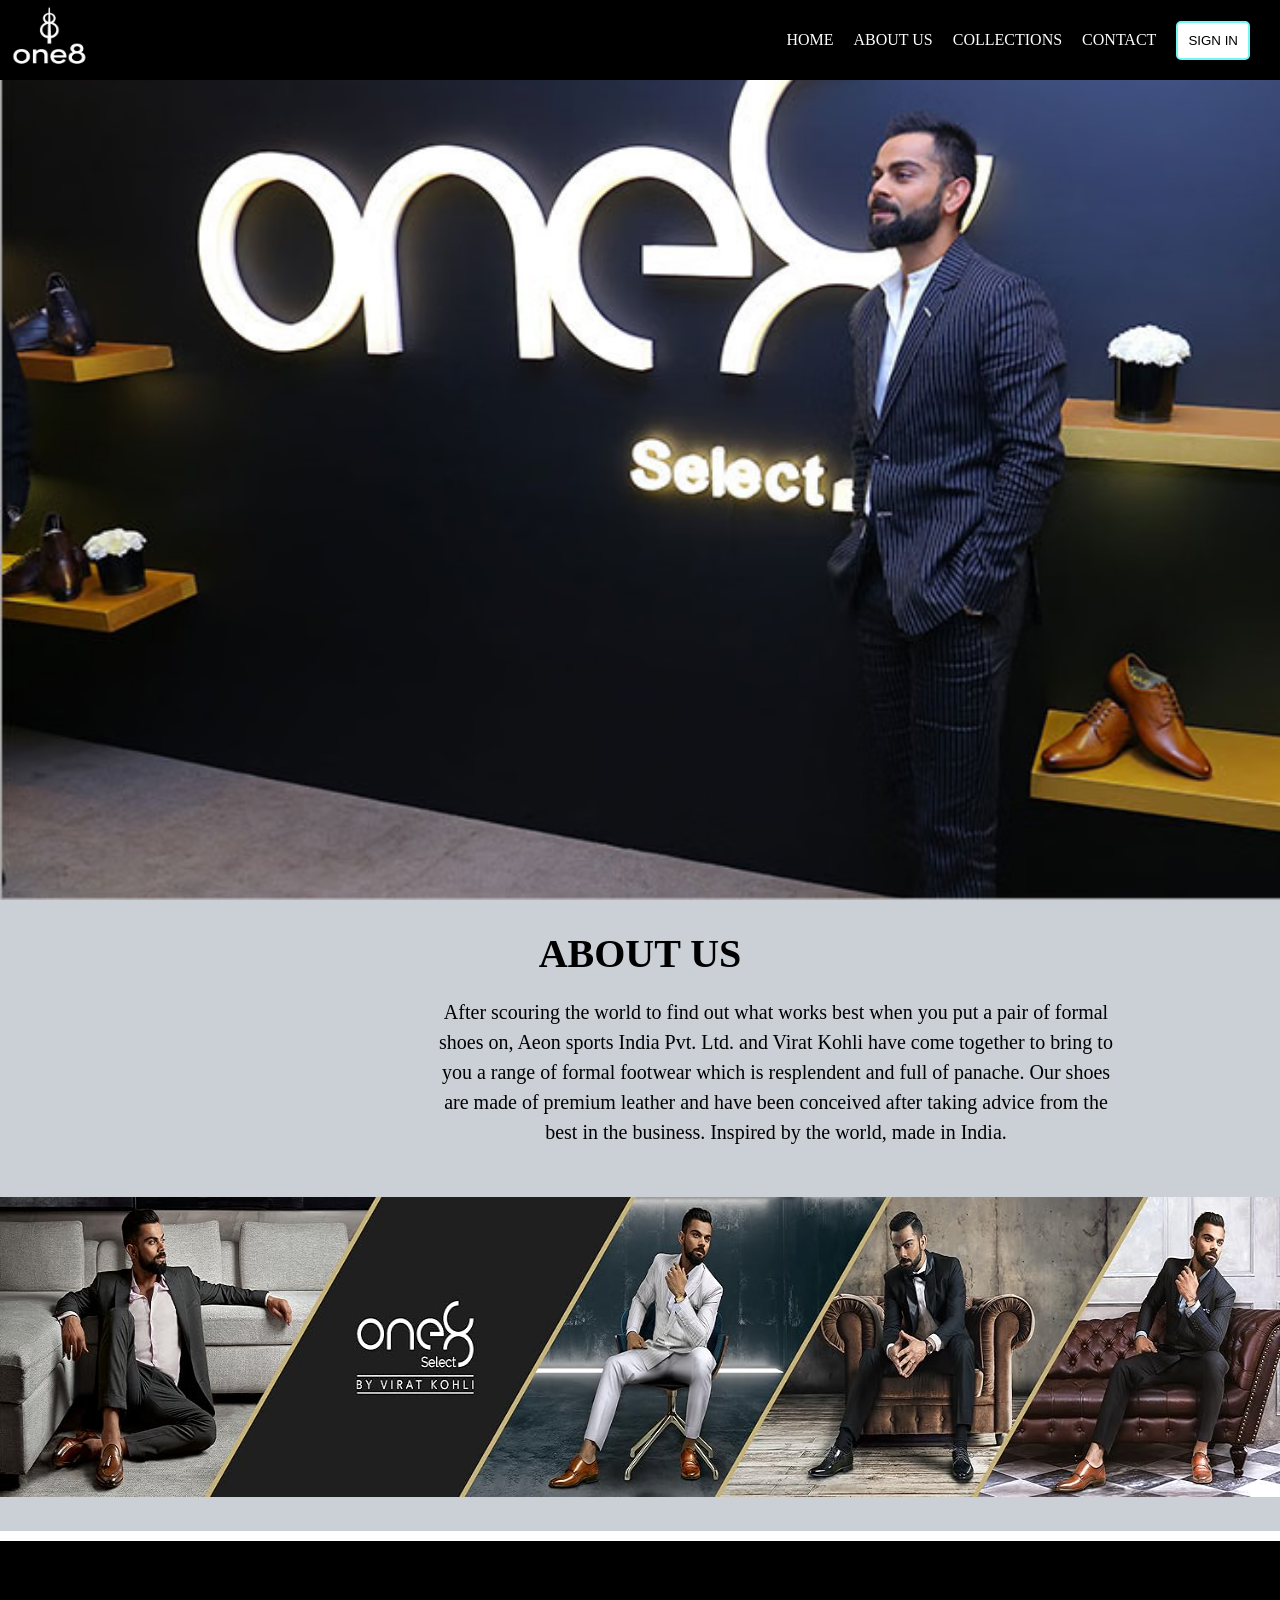
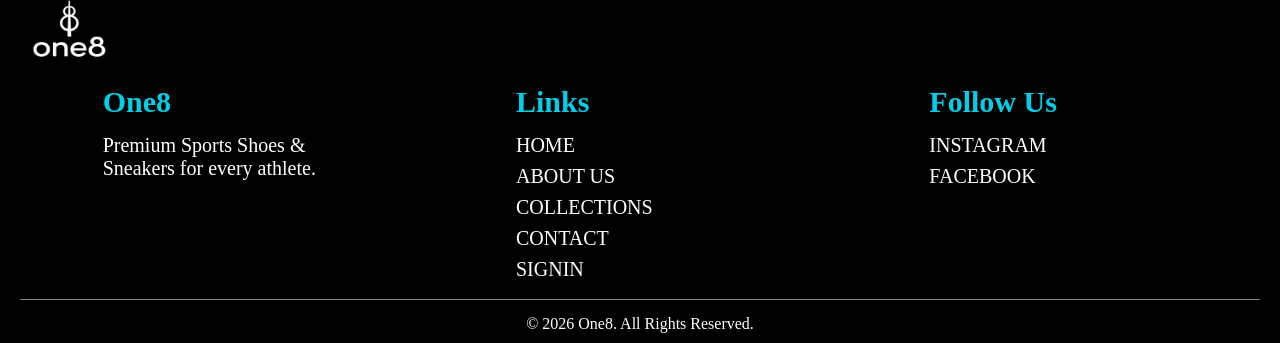
==== About.html @ 0a0567b2 "first commit" ====
<!DOCTYPE html>
<html lang="en">

<head>
    <meta charset="UTF-8">
    <meta name="viewport" content="width=device-width, initial-scale=1.0">
    <title>About Us</title>
    <link rel="stylesheet" href="./styleone8.css">
     <link rel="icon" href="./public/images (2).png">
</head>

<body>
    

        <nav>
            <div class="navlogo">
                <img width="100px" height="100px" src="./public/images__3_-removebg-preview.png">

            </div>

            <div class="navmenu">

                <a href="./index4.html">
                <p>HOME</p>
            </a>


                <a href="./About.html">
                    <p>ABOUT US</p>
                </a>
                 <a href="./Collection.html">
                <p>COLLECTIONS</p>
            </a>
                <a href="./contact.html">
                <p>CONTACT</p>
            </a>

           <a href="./signin.html">
                <button>SIGN IN</button>
                
            </a>

                

            </div>
        </nav>
        <section class="firstsection">

            
        </section>

        <section class="secondsection">
            <div class="abt">
                <h1>ABOUT US</h1>
                <div class="pp">
                    <p>After scouring the world to find out what works best when you put a pair of formal shoes on, Aeon
                        sports India Pvt. Ltd. and Virat Kohli have come together to bring to you a range of formal
                        footwear which is resplendent and full of panache. Our shoes are made of premium leather and
                        have been conceived after taking advice from the best in the business. Inspired by the world,
                        made in India.</p>

                </div>


            </div>
        </section>

        <section class="thirdsection">
            <div class="abt3">
                <img width="100%" height="300vh" src="./public/abt.jpg">

            </div>
    </div>
    </section>

    <footer>

        <div class="navlogo">
            <img width="100px" height="100px" src="./public/images__3_-removebg-preview.png">

        </div>
        <div class="footer-content">

            <div class="footer-section">
                <h2>One8</h2>
                <p>Premium Sports Shoes & Sneakers for every athlete.</p>
            </div>

            <div class="footer-section">
                <h2> Links</h2>
                
                <a href="./index4.html">
                <p>HOME</p>
            </a>


                <a href="./About.html">
                    <p>ABOUT US</p>
                </a>

                 <a href="./Collection.html">
                <p>COLLECTIONS</p>
            </a>
               
            <a href="./contact.html">
                <p>CONTACT</p>
            </a>


               <a href="./signin.html">
                <p>SIGNIN</p>
            </a>
            </div>



            <div class="footer-section">
                <h2>Follow Us</h2>
                <a href="./link.district.in/DSTRKT/one8slOne8">
                    <p>INSTAGRAM</p>
                </a>

                <a href="./https://one8.com/">
                    <p>FACEBOOK</p>
                </a>
                
            </div>

        </div>

        <div class="footer-bottom">
            <p>© 2026 One8. All Rights Reserved.</p>
        </div>
    </footer>





    </div>
</body>

</html>
---- styleone8.css ----
* {
        margin: 0;
        padding: 0;
        box-sizing: border-box;
}


nav {
        background-color: black;
        display: flex;
        height: 80px;
        justify-content: space-between;
        align-items: center;
        position: fixed;
        width: 100%;
        z-index: 10000000;



}

.navmenu {
        display: flex;
        column-gap: 20px;
        align-items: center;
        margin-right: 30px;
        color: white;
}

button {
        background-color: white;
        color: black;
        border: 2px solid #72f7f2;
        padding: 10px;
        border-radius: 5px;
        cursor: pointer;
        transition: 0.3s;


}


button:hover {
        background-color: #72f7f2;
        transform: scale(1.05);


}

a {
        text-decoration: none;
        color: white;
}

a:hover {
        color: #72f7f2;
}


.hero {
        background-image: url(/public/03.webp);
        background-size: cover;
        background-position: center;
        color: white;
        background-size: cover;
        height: 100vh;
        width: 100%;
        padding-top: 350px;


}


.background {

        background-size: cover;
        align-items: center;
        display: flex;
        justify-content: center;
        height: 250px;
        width: 100%;
}

.transbox {
        background-color: transparent;
        -webkit-backdrop-filter: blur(4px);
        backdrop-filter: blur(50px);
        padding: 20px;
        margin: 30px;
        font-weight: bold;
        border-radius: 15px;

}

.bt {
        padding: 20px 900px;

}

.heading {
        text-align: center;
        padding: 30px;
}

.cards {
        display: flex;
        flex-direction: column;
        justify-content: space-evenly;
        width: 25%;
        background-color: white;
        box-shadow: rgba(0, 0, 0, 0.35) 0px 5px 15px;
        border-radius: 10px;

}

section {
        background-color: rgba(112, 128, 144, 0.368);
        padding-bottom: 30px;

}

.allcards {
        display: flex;
        justify-content: space-around;
}

.our {
        text-align: center;
        padding: 30px;


}

.cardimg {
        padding: 20px;
        margin: 0 auto;
}

.content {
        text-align: center;



}

.desc {
        padding: 10px;
}

.button {
        padding: 20px;

}

.bg {
        background-color: white;
        height: 35vh;
        box-shadow: rgba(0, 0, 0, 0.35) 0px 5px 15px;

}

.why {
        text-align: center;
        line-height: 1.5;



}


.us {
        display: flex;
        flex-direction: column;
        padding: 30px;
        justify-content: space-evenly;
        margin-right: 50px 0;


}

.cc {

        width: 80px;
        height: 80px;
        display: flex;
        flex-direction: column;
        margin-left: 10px;


}

.ww {
        padding: 10px 0 20px;

}

.tt {
        display: flex;
        justify-content: space-around;

}

.navlogo1 {
        padding-right: 50px;
}



footer {

        background-color: #000;
        color: white;
        padding: 40px 20px 10px;
        margin-top: 10px;

}

.footer-content {
        display: flex;
        justify-content: space-around;
        flex-wrap: wrap;
}

.footer-section {
        width: 20%;
        font-size: 20px;


}

.footer-section h2 {
        margin-bottom: 15px;
        color: #00cfe8;
}

.footer-section p {
        margin: 8px 0;
}

.footer-bottom {
        text-align: center;
        border-top: 1px solid gray;
        margin-top: 10px;
        padding-top: 15px;
}


.firstsection {
        background-image: url(./public/92917-ViratKohliOne8Select.avif);
        background-size: cover;
        height: 100vh;
}

.abt h1 {
        font-size: 40px;
}

.secondsection {
        text-align: center;
        padding: 30px;

}

.pp {
        padding: 20px;
        text-align: center;
        width: 60%;
        margin-left: 380px;
        font-size: 20px;
        line-height: 1.5;


}

.section1 {
        background-size: cover;
        height: 100vh;
        background-image: url(./public/maxresdefault.jpg);


}



.second2 {
        text-align: center;
        padding: 30px;

}

.allcards01 {
        display: flex;
        justify-content: space-around;
}



.cards01 {
        display: flex;
        flex-direction: column;
        justify-content: space-evenly;
        width: 23%;
        background-color: white;
        box-shadow: rgba(0, 0, 0, 0.35) 0px 5px 15px;
        border-radius: 10px;

}


.heroes {
        background-image: url(./public/1822730-one8.webp);
        background-size: cover;
        background-position: center;
        color: white;
        background-size: cover;
        height: 100vh;
        width: 100%;


}


.background1 {

        background-size: cover;
        align-items: center;
        display: flex;
        justify-content: center;
        height: 250px;
        width: 100%;
}

.transbox1 {
        background-color: transparent;
        -webkit-backdrop-filter: blur(4px);
        backdrop-filter: blur(50px);
        padding: 20px;
        margin: 30px;
        font-weight: bold;
        border-radius: 15px;

}


.contact {
        text-align: center;
        padding: 50px;


}

.contact h1 {
        margin-bottom: 30px;
}

.contact form {
        width: 20%;
        margin: auto;


}

.contact input,
.contact textarea {
        width: 100%;
        padding: 12px;
        margin: 10px 0;


}

.contact button {
        background: #00cfe8;
        color: white;
        border: none;
        padding: 12px 25px;
        cursor: pointer;
}

.signin {
        text-align: center;
        padding: 100px;
        background: #00cfe8;
        height: 100vh;
}

.signin form {
        width: 30%;
        margin: auto;
        height: 15vh;

}

.signin input {
        width: 70%;
        padding: 12px;
        margin: 10px 0;
        border: 1px solid white;

}

.signin button {
        width: 30%;
        background: #00cfe8;
        color: white;
        border: none;
        padding: 12px;
        cursor: pointer;
}

.acc {
        margin-top: 20px;
}

.acc a {

        color: #00cfe8;

}

.ss {
        padding: 5px;
        width: 100%;
}

.cardss {
        display: flex;
        flex-direction: column;
        justify-content: space-evenly;
        width: 80%;
        background-color: white;
        box-shadow: rgba(0, 0, 0, 0.35) 0px 5px 15px;
        border-radius: 10px;
        margin: 60px;
        height: 350px;
        align-items: center;

}

.nm label {

        color: black;
        margin-right: 350px;
        margin-left: 60px;

}

.rm label {

        color: black;
        margin-right: 330px;
        margin-left: 60px;


}


.nm input {
        border: 1px solid black;
        border-radius: 5px;
        margin-left: 60px;


}

.rm input {
        border: 1px solid black;
        border-radius: 5px;
        margin-left: 60px;
}

.rm {
        display: flex;
        flex-direction: column;

}

.nm {
        display: flex;
        flex-direction: column;

}

.cc p {
        font-size: 20px;
        width: 150px;
}


.signincard {
        width: 400px;
        height: 600px;
        color: #00cfe8;
}
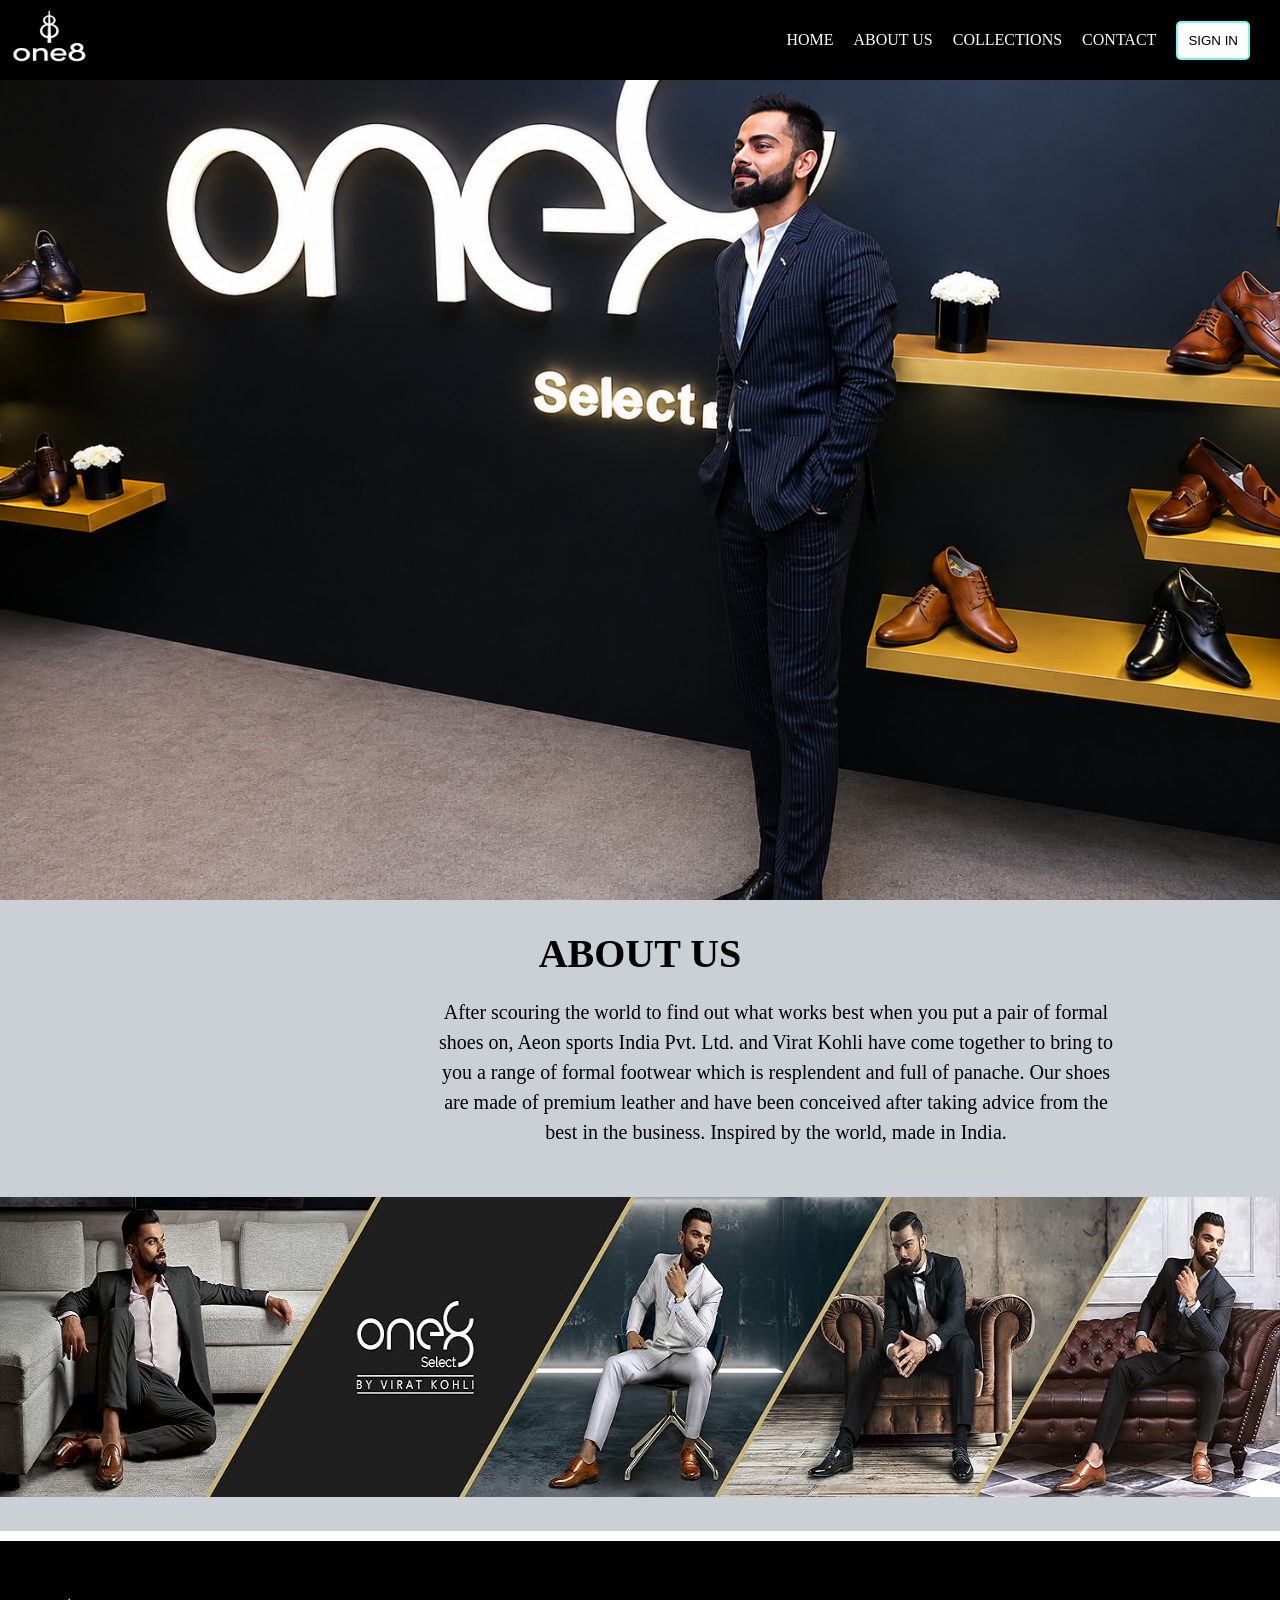
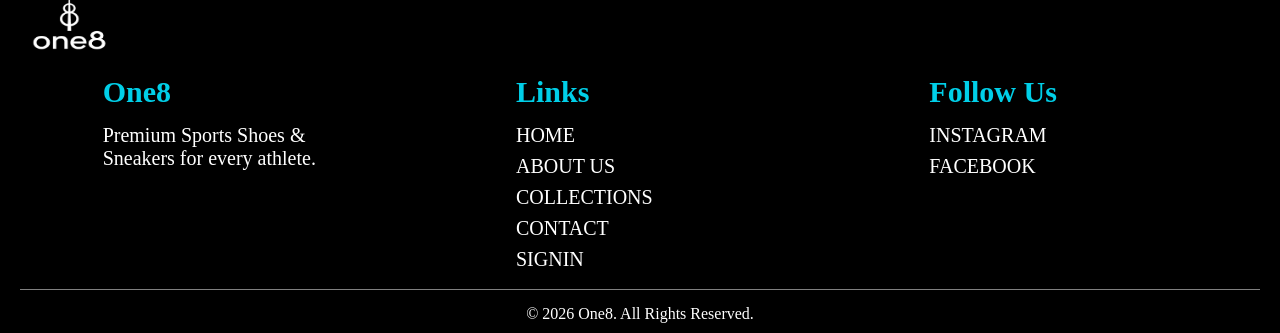
==== commit 383b2ca6: "dd" ====
--- a/About.html
+++ b/About.html
@@ -14,13 +14,13 @@
 
         <nav>
             <div class="navlogo">
-                <img width="100px" height="100px" src="./public/images__3_-removebg-preview.png">
+                <img  src="./public/images__3_-removebg-preview.png">
 
             </div>
 
             <div class="navmenu">
 
-                <a href="./index4.html">
+                <a href="./index.html">
                 <p>HOME</p>
             </a>
 
@@ -89,7 +89,7 @@
             <div class="footer-section">
                 <h2> Links</h2>
                 
-                <a href="./index4.html">
+                <a href="./index.html">
                 <p>HOME</p>
             </a>
 
--- a/styleone8.css
+++ b/styleone8.css
@@ -17,6 +17,11 @@
 
 
 
+}
+
+.navlogo img{
+          width: 100px;
+          height: 10vh;
 }
 
 .navmenu {
@@ -58,7 +63,7 @@
 
 
 .hero {
-        background-image: url(/public/03.webp);
+        background-image: url(./public/maxresdefault.jpg);
         background-size: cover;
         background-position: center;
         color: white;
@@ -246,7 +251,7 @@
 
 
 .firstsection {
-        background-image: url(./public/92917-ViratKohliOne8Select.avif);
+        background-image: url(./public/bg.png);
         background-size: cover;
         height: 100vh;
 }
@@ -274,8 +279,8 @@
 
 .section1 {
         background-size: cover;
-        height: 100vh;
-        background-image: url(./public/maxresdefault.jpg);
+        height: 130vh;
+        background-image: url(./public/abt\ bg.png);
 
 
 }
@@ -308,12 +313,12 @@
 
 
 .heroes {
-        background-image: url(./public/1822730-one8.webp);
+        background-image: url(./public/contact\ bg.png);
         background-size: cover;
         background-position: center;
         color: white;
         background-size: cover;
-        height: 100vh;
+        height: 60vh;
         width: 100%;
 
 
@@ -360,7 +365,16 @@
 
 }
 
-.contact input,
+.contact input
+               {
+        width: 100%;
+        padding: 12px;
+        margin: 10px 0;
+
+
+}
+
+
 .contact textarea {
         width: 100%;
         padding: 12px;
@@ -487,8 +501,195 @@
 }
 
 
-.signincard {
-        width: 400px;
-        height: 600px;
-        color: #00cfe8;
-}+
+
+
+
+@media screen and (max-width: 600px) {
+
+  
+  nav {
+    width: 100%;
+    height: 60px;
+    padding: 0 10px;
+     max-width: 100%;
+  }
+
+  .navlogo img{
+          width: 100%;
+          height: 5vh;
+}
+
+  .navmenu {
+    gap: 8px;
+    margin-right: 10px;
+    flex-wrap: wrap;
+  }
+
+  .navmenu p {
+    font-size: 10px;
+  }
+
+  button {
+    padding: 5px 8px;
+    font-size: 10px;
+  }
+
+  
+  .hero {
+    height: 60vh;
+    padding-top: 120px;
+     max-width: 100%;
+  }
+
+  .background {
+    margin-top: 0;
+    text-align: center;
+     max-width: 100%;
+  }
+
+  .transbox {
+    font-size: 14px;
+    padding: 10px;
+    margin: 10px;
+  }
+
+  .firstsection {
+        
+        height: 40vh;
+        
+        
+}
+
+
+
+
+  .ww p{
+        font-size: 13px;
+  }
+
+  .bt {
+    text-align: center;
+    padding: 10px;
+  }
+
+  
+  .allcards
+   {
+    flex-direction: column;
+    align-items: center;
+    gap: 20px;
+  }
+
+  .cards {
+    width: 90%;
+     max-width: 100%;
+  }
+  
+
+  .section1 {
+       
+        height: 40vh;
+       
+
+
+}
+
+.allcards01
+   {
+    flex-direction: column;
+    align-items: center;
+    gap: 20px;
+  }
+
+  .cards01 {
+    width: 90%;
+     max-width: 100%;
+  }
+  
+
+
+  
+
+  .cardimg img {
+    width: 100%;
+    height: auto;
+  }
+
+  
+  .bg {
+    height: auto;
+    padding: 20px 10px;
+  }
+
+  .tt {
+    flex-direction: column;
+    align-items: center;
+    gap: 20px;
+  }
+
+  .cc {
+    width: 100%;
+    align-items: center;
+    text-align: center;
+  }
+
+  
+  .footer-content {
+    flex-direction: column;
+    text-align: center;
+    gap: 20px;
+  }
+
+  .footer-section {
+    width: 100%;
+  }
+
+ 
+  .pp {
+    width: 90%;
+    margin-left: 0;
+    font-size: 16px;
+  }
+
+ 
+  .contact form {
+    width: 90%;
+  }
+
+
+  .signin form {
+    width: 90%;
+  }
+
+.signin {
+        text-align: center;
+        
+        background: #00cfe8;
+        height: 100vh;
+}
+
+
+
+
+
+
+
+.cardss {
+        display: flex;
+        flex-direction: column;
+        justify-content: space-evenly;
+        width: 350px;
+        background-color: white;
+        box-shadow: rgba(0, 0, 0, 0.35) 0px 5px 15px;
+        border-radius: 10px;
+        margin-left: -90px;
+        height: 340px;
+        align-items: center;
+
+}
+ 
+
+  
+}
+
